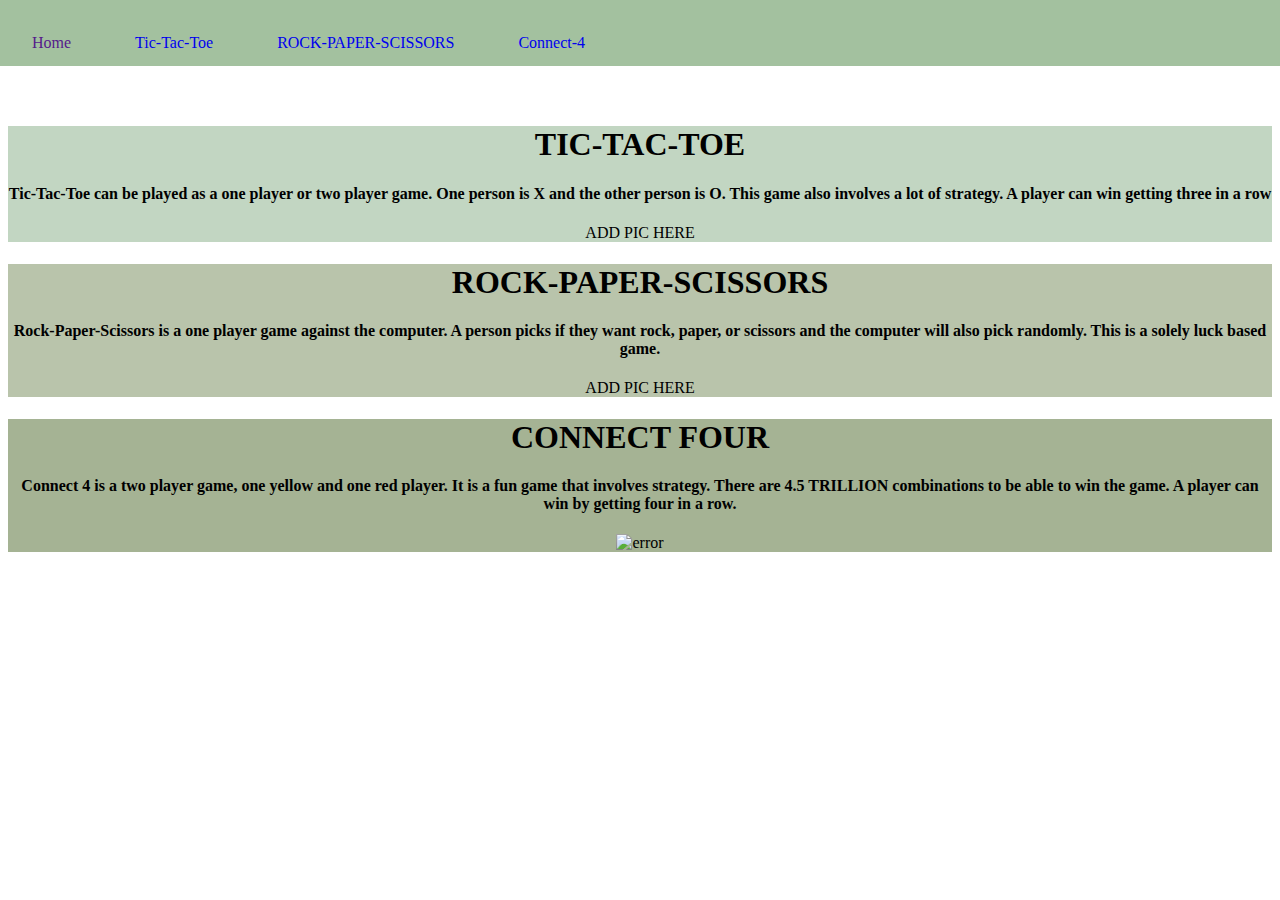
==== index.html @ f6121c73 "Merge branch 'main' of https://github.com/CompSciGroupProjects/Game-site-2024-group-6-4" ====
<!DOCTYPE html>
<html lang="en">
<head>
    <meta charset="UTF-8">
    <title>Group Website</title>
    <link rel="stylesheet" href="style.css">
</head>
<body id="mainpg">
<div class="pages">
    <li class="nclass"><a href = "">Home</a></li>
    <li class="nclass"><a href="TicTacToe">Tic-Tac-Toe</a></li>
    <li class="nclass"><a href="RockPaperScissors">ROCK-PAPER-SCISSORS</a></li>
    <li class="nclass"><a href = "Connect4">Connect-4</a></li>

</div>

<div id="ticktack">
<h1>
    TIC-TAC-TOE
</h1>
    <h4>
        Tic-Tac-Toe can be played as a one player or two player game. One person is X and the other person is O.
        This game also involves a lot of strategy. A player can win getting three in a row
    </h4>
    ADD PIC HERE
</div>
<div id="rocks">
    <h1>
        ROCK-PAPER-SCISSORS
    </h1>
    <h4>
        Rock-Paper-Scissors is a one player game against the computer. A person picks if they want rock, paper,
        or scissors and the computer will also pick randomly. This is a solely luck based game.
    </h4>
    ADD PIC HERE
</div>
<div id="connect">
    <h1>
        CONNECT FOUR
    </h1>
    <h4>
        Connect 4 is a two player game, one yellow and one red player. It is a fun game that involves strategy.
        There are 4.5 TRILLION combinations to be able to win the game. A player can win by getting four in a row.
    </h4>
    <div>
        <img id="circlepic" src = "" alt = "error">
    </div>
</div>

</body>
</html>
---- style.css ----
.pages{
    background-color: #A3C19F;
    list-style-type: none;
    margin:0;
    position:fixed;
    top:0;
    width: 100%;
    left:0;
}
.nclass {
    background-color:#A3C19F;
    float: left;
    display: block;
    color:Black;
    text-align: center;
    padding: 14px 16px;
    text-decoration: none;
    margin-top: 20px;
}

.nclass a {
    padding: 16px 16px 16px 16px;
    text-decoration: none;
}
.pages li a:hover{
    background-color:#C1D7AE;
}

#ticktack{
    margin-top:10%;
    background-color:#c2d6c2ff;
    text-align:center;

}
#rocks{
    background-color:#b9c4abff;
    text-align:center;

}
#connect{
    background-color:#a5b394ff;
    text-align:center;

}
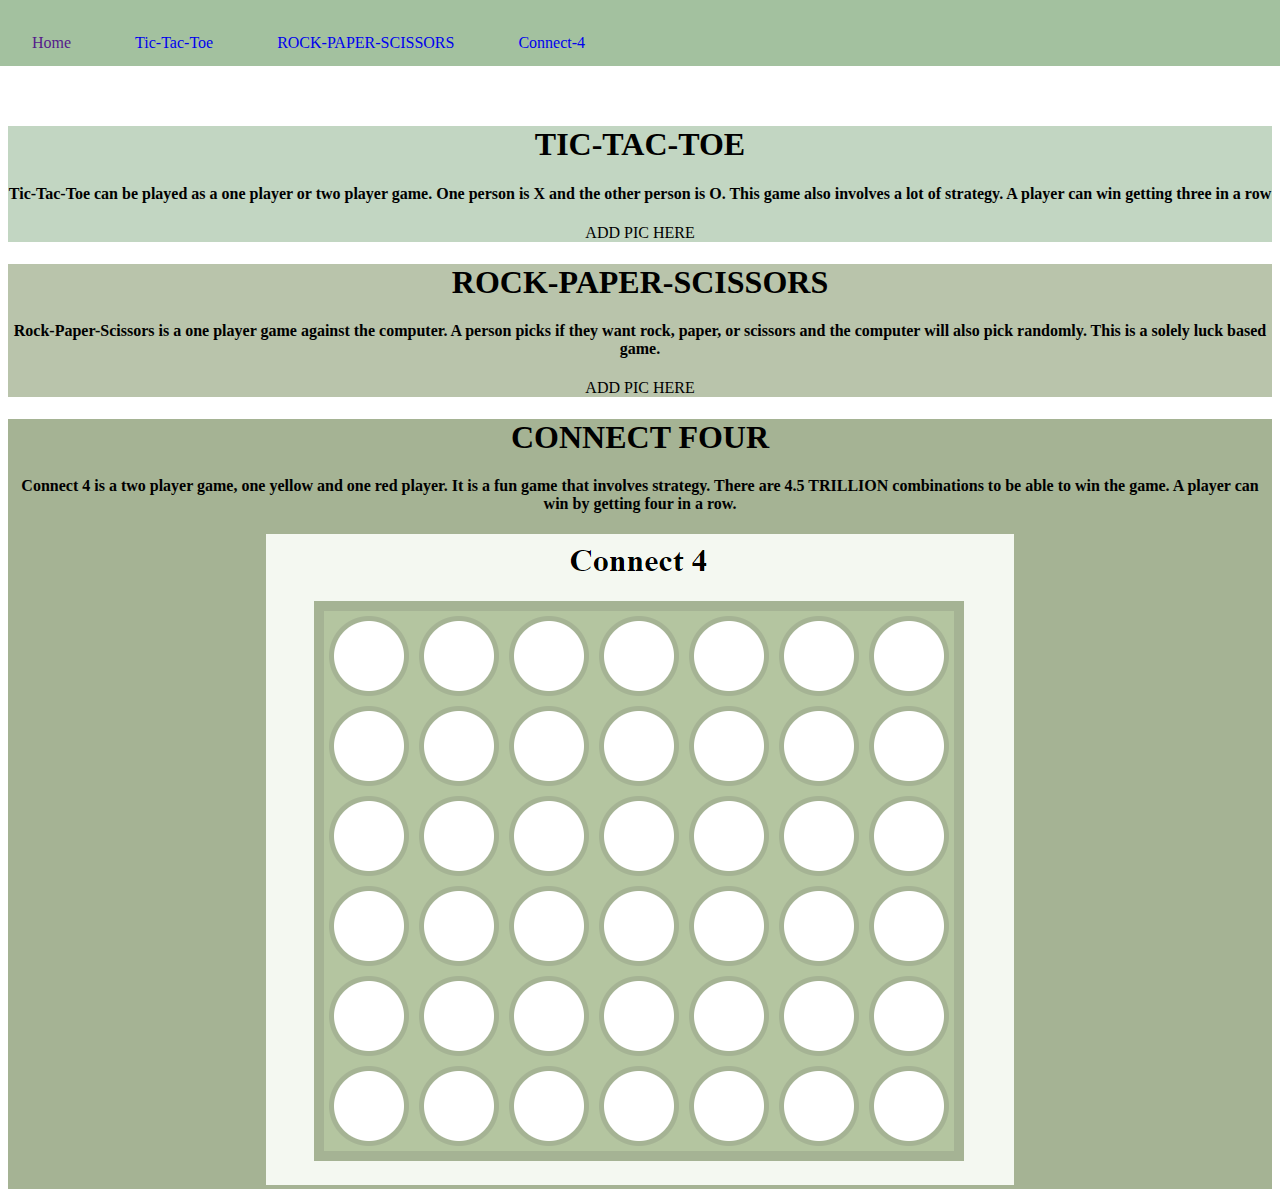
==== commit 9ce6cfe4: "somethings" ====
--- a/index.html
+++ b/index.html
@@ -9,8 +9,8 @@
 <div class="pages">
     <li class="nclass"><a href = "">Home</a></li>
     <li class="nclass"><a href="TicTacToe">Tic-Tac-Toe</a></li>
-    <li class="nclass"><a href="RockPaperScissors">ROCK-PAPER-SCISSORS</a></li>
-    <li class="nclass"><a href = "Connect4">Connect-4</a></li>
+    <li class="nclass"><a href="RockPaperScissorsRules">ROCK-PAPER-SCISSORS</a></li>
+    <li class="nclass"><a href = "Connect4Rules">Connect-4</a></li>
 
 </div>
 
@@ -43,7 +43,7 @@
         There are 4.5 TRILLION combinations to be able to win the game. A player can win by getting four in a row.
     </h4>
     <div>
-        <img id="circlepic" src = "" alt = "error">
+        <img id="circlepic" src = "images/Screenshot%202024-05-30%20135757.png" alt = "error">
     </div>
 </div>
 
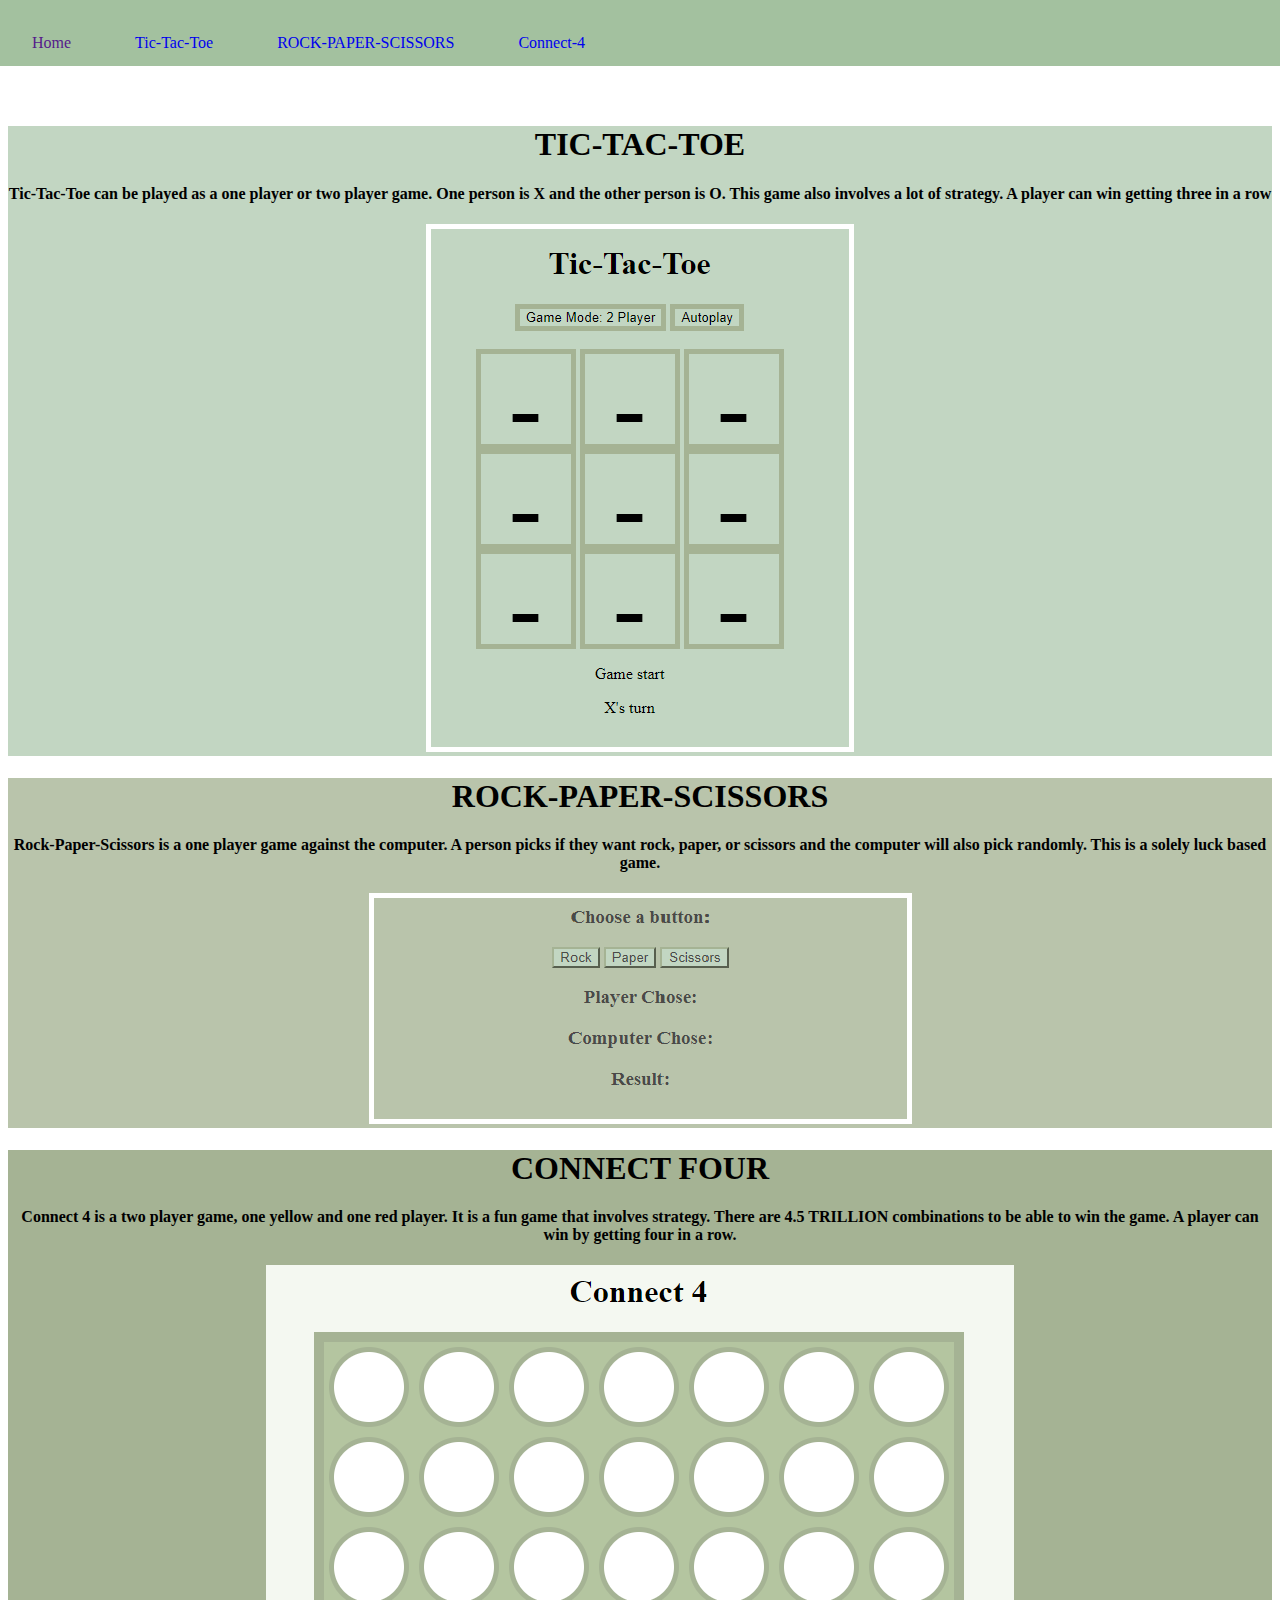
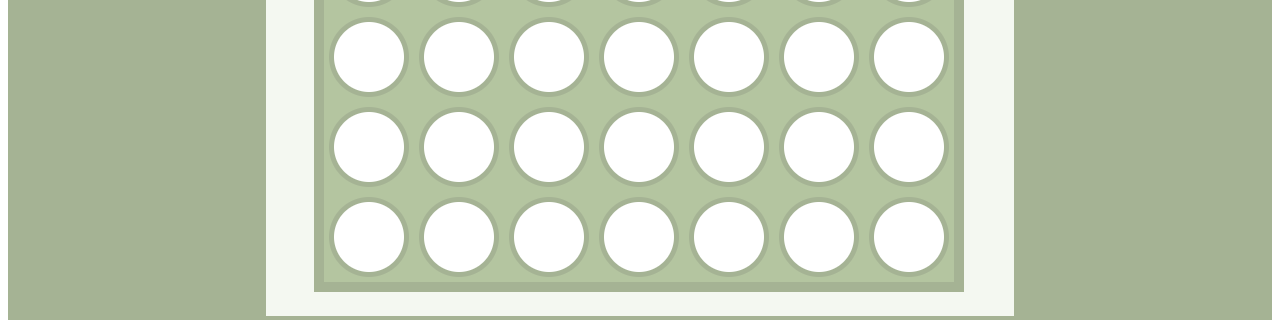
==== commit 124f5202: "alldone" ====
--- a/index.html
+++ b/index.html
@@ -22,7 +22,7 @@
         Tic-Tac-Toe can be played as a one player or two player game. One person is X and the other person is O.
         This game also involves a lot of strategy. A player can win getting three in a row
     </h4>
-    ADD PIC HERE
+    <img id="border1"  src = "images/ttt.png" alt = "error">
 </div>
 <div id="rocks">
     <h1>
@@ -32,7 +32,7 @@
         Rock-Paper-Scissors is a one player game against the computer. A person picks if they want rock, paper,
         or scissors and the computer will also pick randomly. This is a solely luck based game.
     </h4>
-    ADD PIC HERE
+    <img id="boarder2" src = "images/rps.png" alt = "error">
 </div>
 <div id="connect">
     <h1>
@@ -43,7 +43,7 @@
         There are 4.5 TRILLION combinations to be able to win the game. A player can win by getting four in a row.
     </h4>
     <div>
-        <img id="circlepic" src = "images/Screenshot%202024-05-30%20135757.png" alt = "error">
+        <img src = "images/Screenshot%202024-05-30%20135757.png" alt = "error">
     </div>
 </div>
 
--- a/style.css
+++ b/style.css
@@ -41,4 +41,10 @@
     background-color:#a5b394ff;
     text-align:center;
 
+}
+#border1{
+    border:5px solid white;
+}
+#boarder2{
+    border:5px solid white;
 }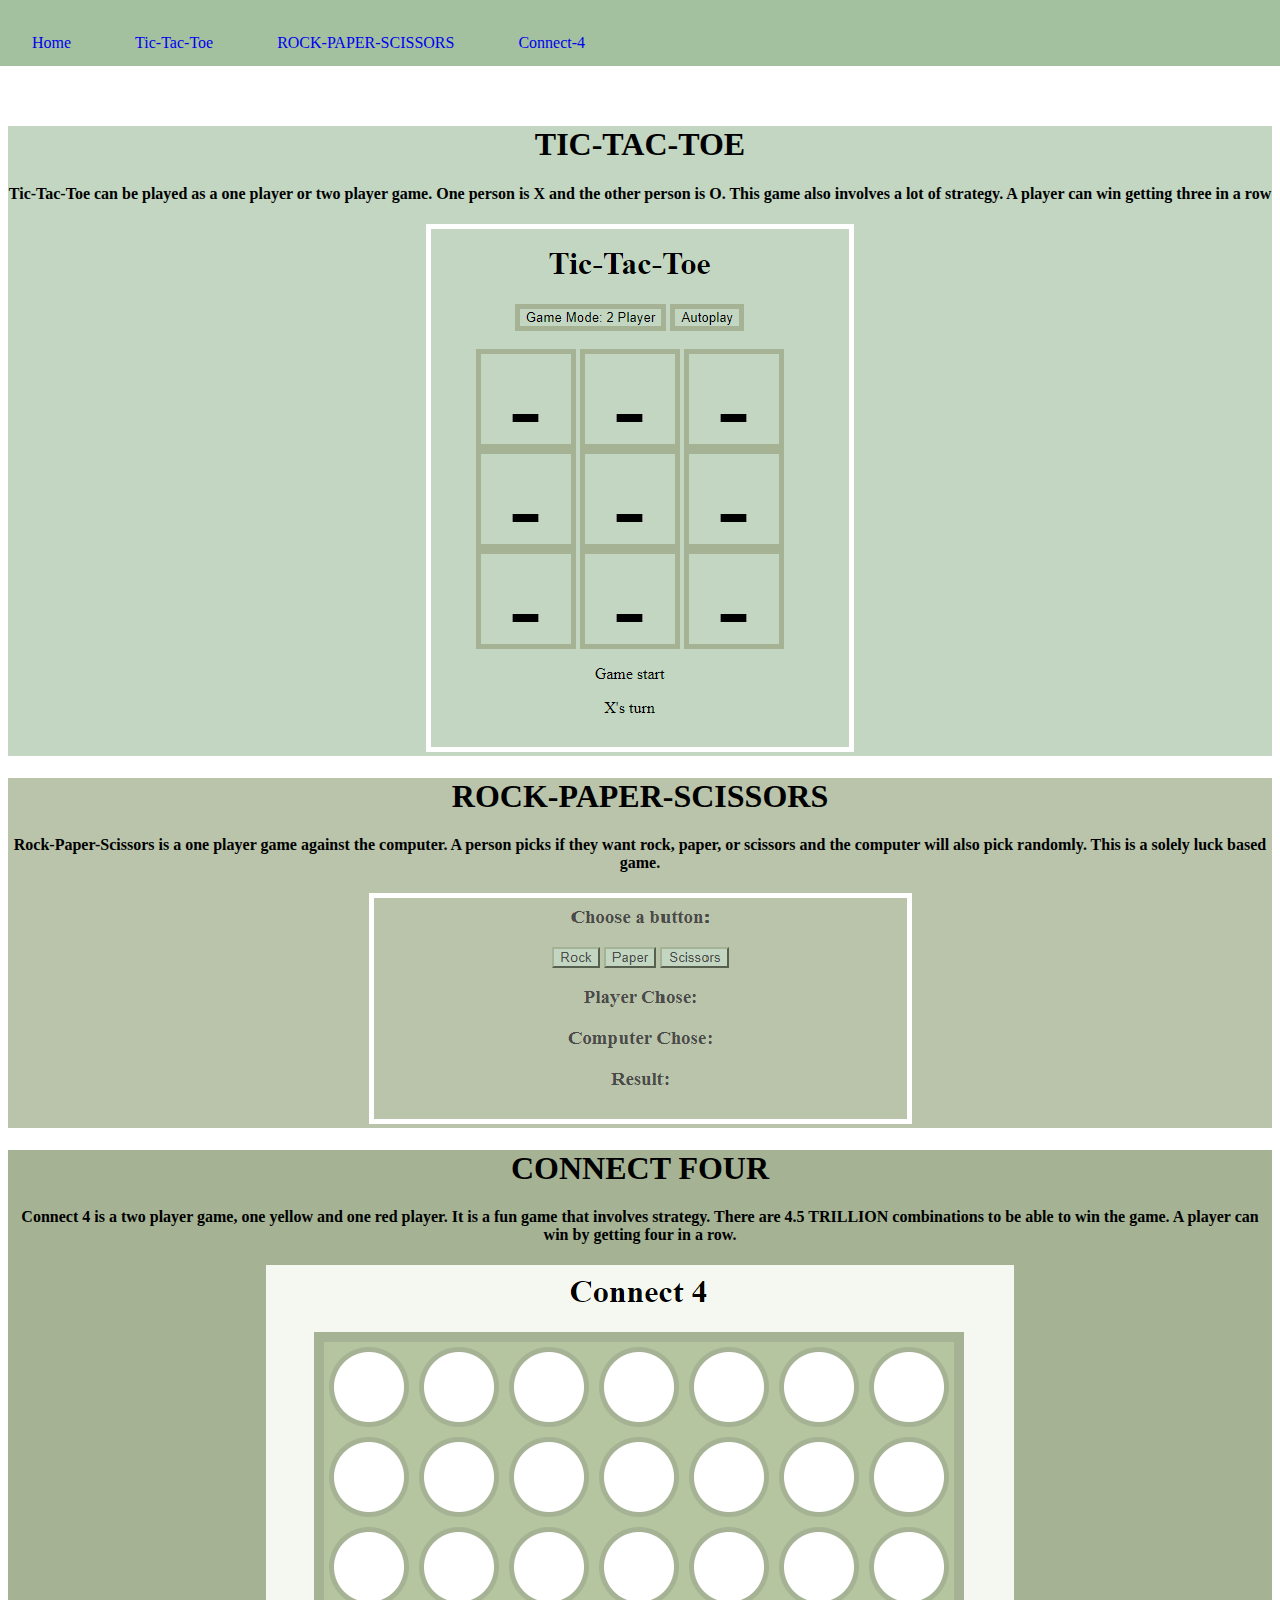
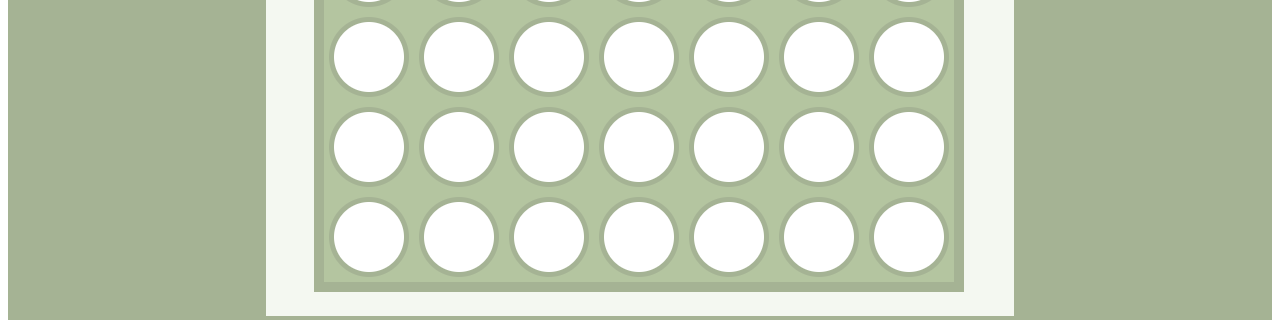
==== commit 61713a47: "allgood" ====
--- a/index.html
+++ b/index.html
@@ -7,10 +7,10 @@
 </head>
 <body id="mainpg">
 <div class="pages">
-    <li class="nclass"><a href = "">Home</a></li>
-    <li class="nclass"><a href="TicTacToe">Tic-Tac-Toe</a></li>
-    <li class="nclass"><a href="RockPaperScissorsRules">ROCK-PAPER-SCISSORS</a></li>
-    <li class="nclass"><a href = "Connect4Rules">Connect-4</a></li>
+    <li class="nclass"><a href = "..">Home</a></li>
+    <li class="nclass"><a href="../TicTacToeRules">Tic-Tac-Toe</a></li>
+    <li class="nclass"><a href="../RockPaperScissorsRules">ROCK-PAPER-SCISSORS</a></li>
+    <li class="nclass"><a href = "../Connect4Rules">Connect-4</a></li>
 
 </div>
 
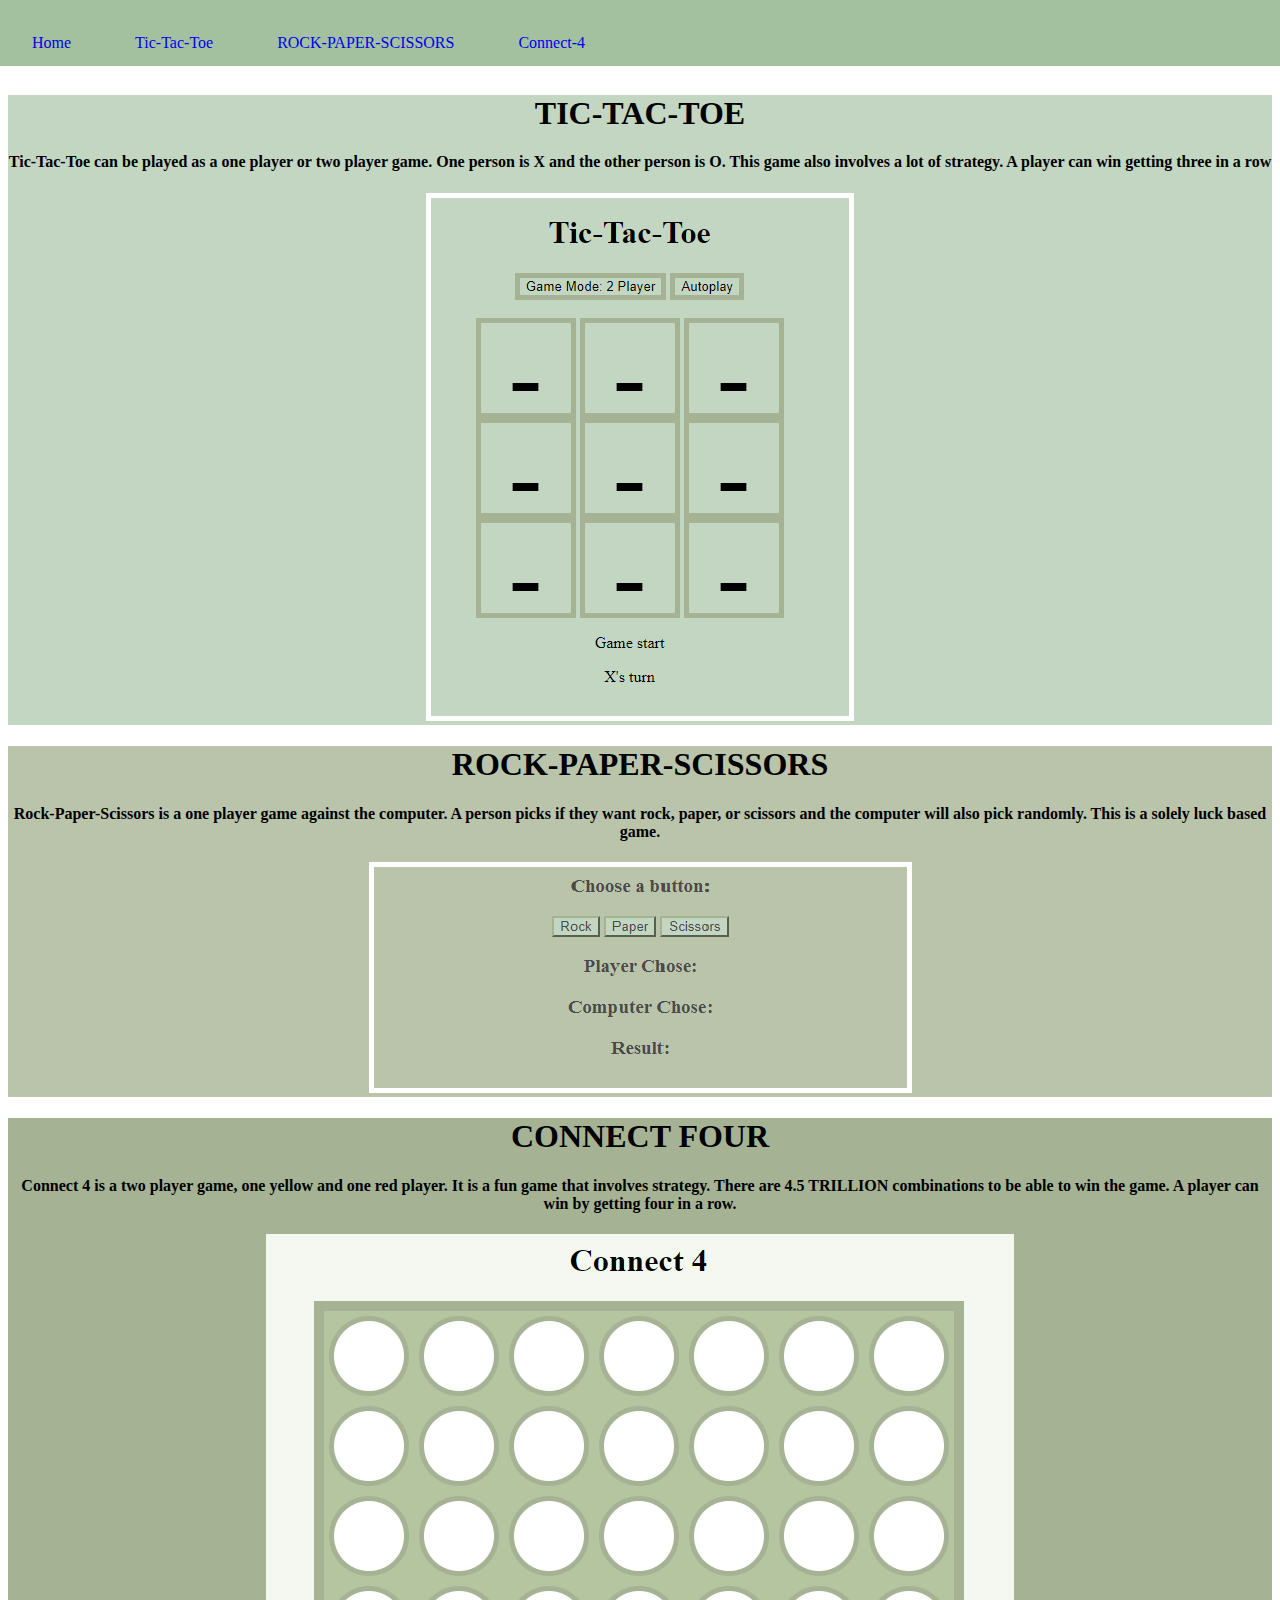
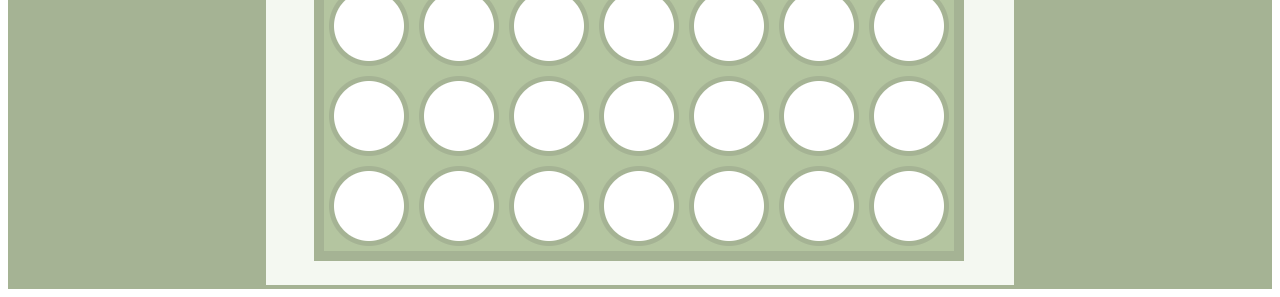
==== commit 536ab9c1: "navbar" ====
--- a/index.html
+++ b/index.html
@@ -7,10 +7,10 @@
 </head>
 <body id="mainpg">
 <div class="pages">
-    <li class="nclass"><a href = "..">Home</a></li>
-    <li class="nclass"><a href="../TicTacToeRules">Tic-Tac-Toe</a></li>
-    <li class="nclass"><a href="../RockPaperScissorsRules">ROCK-PAPER-SCISSORS</a></li>
-    <li class="nclass"><a href = "../Connect4Rules">Connect-4</a></li>
+    <li class="nclass"><a href = " ">Home</a></li>
+    <li class="nclass"><a href="TicTacToeRules">Tic-Tac-Toe</a></li>
+    <li class="nclass"><a href="RockPaperScissorsRules">ROCK-PAPER-SCISSORS</a></li>
+    <li class="nclass"><a href = "Connect4Rules">Connect-4</a></li>
 
 </div>
 
--- a/style.css
+++ b/style.css
@@ -27,7 +27,7 @@
 }
 
 #ticktack{
-    margin-top:10%;
+    margin-top:95px;
     background-color:#c2d6c2ff;
     text-align:center;
 
